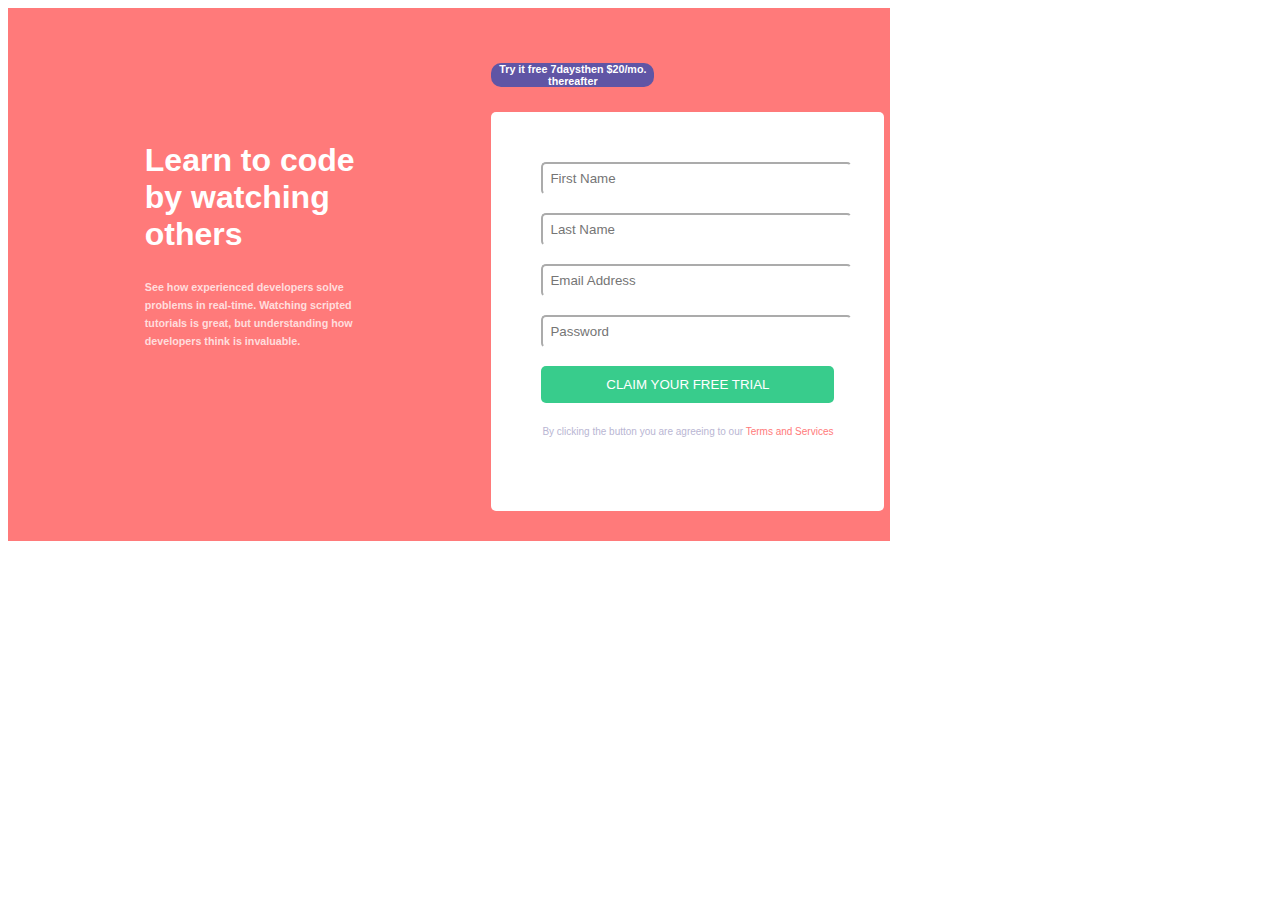
==== reg.html @ c9cc2fba "modified all files" ====
<!DOCTYPE html>
<html lang="en">
<head>
    <meta charset="UTF-8">
    <meta http-equiv="X-UA-Compatible" content="IE=edge">
    <meta name="viewport" content="width=device-width, initial-scale=1.0">
    <title>Reg page</title>
    <link rel="stylesheet" href="./reg.css">
</head>
<body>
    <div class="parent-container">
        <div class="first-container">
            <h1 class="learn"><strong>Learn to code by watching others</strong></h1>
            <h6 class="see">See how experienced developers solve problems in real-time. Watching scripted tutorials is great, but understanding how developers think is invaluable.</h6>

        </div>
        <div class="second-container">
            <div class="blue-container">
                <h6><strong>Try it free 7days</strong>then $20/mo. thereafter</h6>
            </div>
            <form class="white-container">
                <input type="text" class="name" placeholder="First Name"><br><br>
                <input type="text" class="name" placeholder="Last Name"><br><br>
                <input type="email" class="name" placeholder="Email Address"><br><br>
                <input type="password" class="name" placeholder="Password"><br><br>
                <button class="button">CLAIM YOUR FREE TRIAL</button>
                <h6 class="by">By clicking the button you are agreeing to our <stong style="color: hsl(0, 100%, 74%);">Terms and Services</stong></h6>
            </form>

        </div>

    </div>
    
</body>
</html>
---- reg.css ----
body{
    font-family: 'Poppins', sans-serif;

}




.parent-container{
    background-color: hsl(0, 100%, 74%);
    display: flex;
    justify-content: center;
    padding: 30px 30px 30px 30px;
    width: 65%;



}



.learn{
    font-weight: 700;
    color: #ffffff;
}



.see{
    line-height: 18px;
    color: hsla(0, 0%, 100%, 0.75);
}




.first-container{
    padding: 10% 13% 10% 13%;
    
}



.second-container{
    margin-right: 25%;
    text-align: center;
}






 .white-container{
    background-color: #ffffff;
    border-radius: 5px;
    padding: 50px;
    width: 180%;




}





.blue-container{
    background-color: hsl(248, 32%, 49%);
    width: 100%;
    border-radius: 10px;
    color: #ffffff;
    /* padding: 10%; */
}




.name{
    border-radius: 5px;
    border-color: #ffffff;
    border-radius: 5px;
    background-color: #ffffff;
    color: #1e1e1e;
    padding: 7px;
    width: 100%;
}


.button{
    background-color: hsl(154, 59%, 51%);
    color: #ffffff;
    padding: 11px;
    width: 100%;
    border-style: none;
    border-color: #ffffff;
    border-radius: 5px;
    font-size: smaller;
}



.by{
    color: hsl(246, 25%, 77%);
    font-size: x-small;
    font-weight: 400;
}
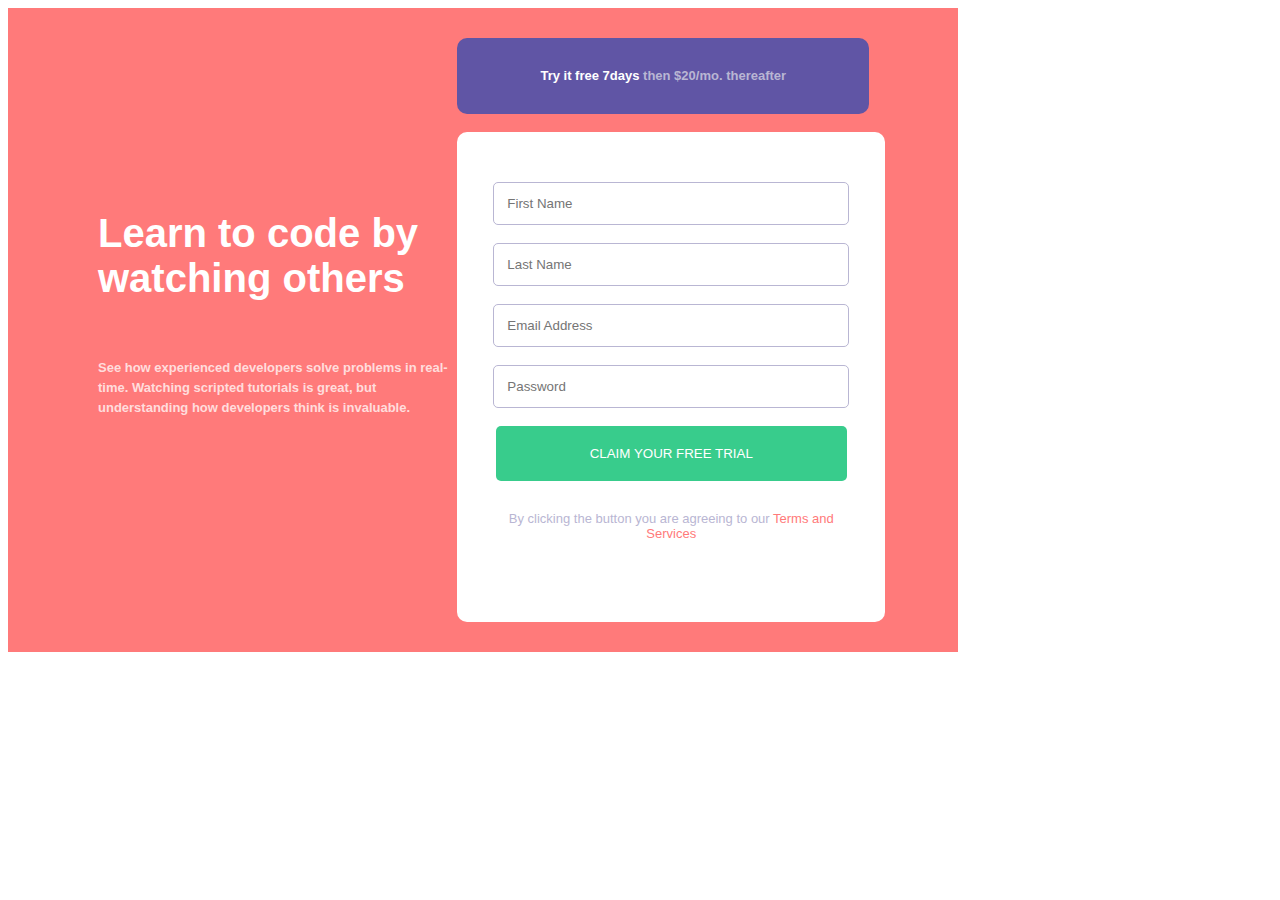
==== commit 9918dfed: "modified more contents in all the files" ====
--- a/reg.html
+++ b/reg.html
@@ -16,13 +16,13 @@
         </div>
         <div class="second-container">
             <div class="blue-container">
-                <h6><strong>Try it free 7days</strong>then $20/mo. thereafter</h6>
+                <h6 class="try-it"><strong class="try">Try it free 7days</strong> <strong class="then">then $20/mo. thereafter</strong></h6>
             </div>
             <form class="white-container">
-                <input type="text" class="name" placeholder="First Name"><br><br>
-                <input type="text" class="name" placeholder="Last Name"><br><br>
-                <input type="email" class="name" placeholder="Email Address"><br><br>
-                <input type="password" class="name" placeholder="Password"><br><br>
+                <input type="text" class="name" placeholder="First Name"><br>
+                <input type="text" class="name" placeholder="Last Name"><br>
+                <input type="email" class="name" placeholder="Email Address"><br>
+                <input type="password" class="name" placeholder="Password"><br>
                 <button class="button">CLAIM YOUR FREE TRIAL</button>
                 <h6 class="by">By clicking the button you are agreeing to our <stong style="color: hsl(0, 100%, 74%);">Terms and Services</stong></h6>
             </form>
--- a/reg.css
+++ b/reg.css
@@ -10,8 +10,9 @@
     background-color: hsl(0, 100%, 74%);
     display: flex;
     justify-content: center;
-    padding: 30px 30px 30px 30px;
-    width: 65%;
+    padding: 30px 0 30px 90px;
+    width: 68%;
+    background-image: url(https://raw.githubusercontent.com/chilara/medie-query-Zuri-task/gh-pages/img/bg-intro-desktop.png);
 
 
 
@@ -22,28 +23,39 @@
 .learn{
     font-weight: 700;
     color: #ffffff;
+    font-size: 40px;
+
 }
 
 
 
 .see{
-    line-height: 18px;
+    line-height: 20px;
     color: hsla(0, 0%, 100%, 0.75);
+    font-size: small;
 }
 
 
 
 
 .first-container{
-    padding: 10% 13% 10% 13%;
+    display: flex;
+    flex-direction: column;
+    justify-content: center;
+    justify-content: space-between;
+    height: 1px;
+    margin-top: 17%;
+
+
+    
     
 }
 
 
 
 .second-container{
-    margin-right: 25%;
-    text-align: center;
+    margin-right: 37%;
+
 }
 
 
@@ -52,10 +64,14 @@
 
 
  .white-container{
+     display: flex;
+     flex-direction: column;
+     align-items: center;
     background-color: #ffffff;
-    border-radius: 5px;
+    border-radius: 10px;
     padding: 50px;
     width: 180%;
+
 
 
 
@@ -68,22 +84,23 @@
 
 .blue-container{
     background-color: hsl(248, 32%, 49%);
-    width: 100%;
+    width: 226%;
     border-radius: 10px;
     color: #ffffff;
-    /* padding: 10%; */
+    padding: 0.1px;  
+    margin-bottom: 10%;
 }
 
 
 
 
 .name{
+    border: 1px solid hsl(246, 25%, 77%);
     border-radius: 5px;
-    border-color: #ffffff;
     border-radius: 5px;
     background-color: #ffffff;
     color: #1e1e1e;
-    padding: 7px;
+    padding: 13px;
     width: 100%;
 }
 
@@ -91,25 +108,39 @@
 .button{
     background-color: hsl(154, 59%, 51%);
     color: #ffffff;
-    padding: 11px;
-    width: 100%;
+    padding: 20px;
+    width: 107%;
     border-style: none;
     border-color: #ffffff;
     border-radius: 5px;
     font-size: smaller;
+    cursor: pointer;
 }
 
 
 
 .by{
     color: hsl(246, 25%, 77%);
-    font-size: x-small;
+    font-size: small;
     font-weight: 400;
+    text-align: center;
+
 }
 
 
    
 
+.try-it{
+    font-size: small;
+    text-align: center;
+}
+
+
+
+.then{
+    color: hsl(246, 25%, 77%);
+
+}
 
 
   
